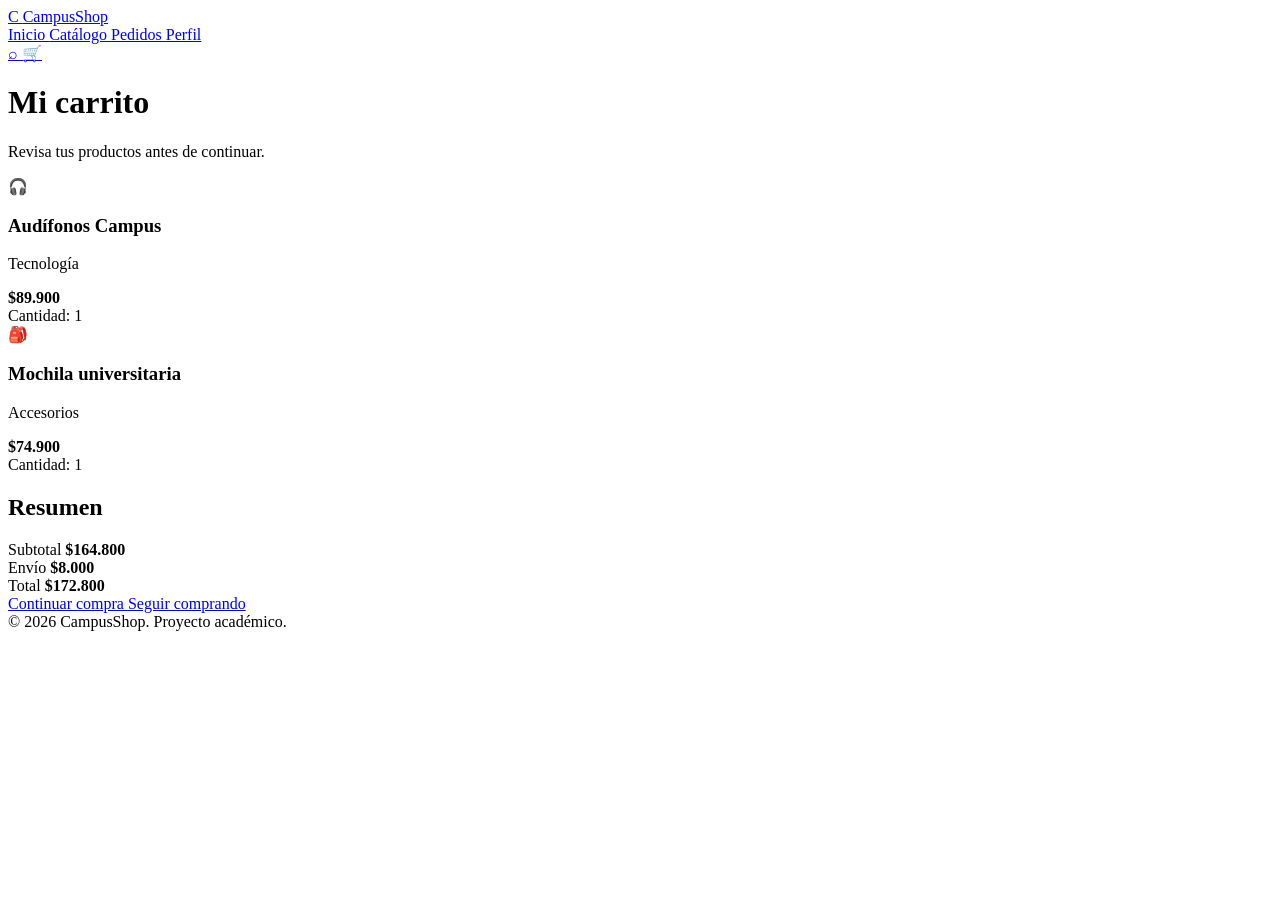
==== carrito.html @ 413bae86 "feat: implementar carrito.html y producto.html" ====
<!DOCTYPE html>
<html lang="es">

<head>

    <meta charset="UTF-8">

    <meta name="viewport" content="width=device-width, initial-scale=1.0">

    <title>Carrito | CampusShop</title>

    <link rel="stylesheet" href="css/base.css">
    <link rel="stylesheet" href="css/layout.css">
    <link rel="stylesheet" href="css/components.css">
    <link rel="stylesheet" href="css/responsive.css">

</head>


<body>

    <header class="site-header">

        <nav class="navbar container">

            <a href="index.html" class="logo">

                <span class="logo-mark">
                    C
                </span>

                <span>
                    CampusShop
                </span>

            </a>


            <div class="nav-links">

                <a href="index.html">
                    Inicio
                </a>

                <a href="catalogo.html">
                    Catálogo
                </a>

                <a href="historial.html">
                    Pedidos
                </a>

                <a href="perfil.html">
                    Perfil
                </a>

            </div>


            <div class="nav-actions">

                <a href="catalogo.html" class="icon-link">
                    ⌕
                </a>

                <a href="carrito.html" class="icon-link">
                    🛒
                </a>

            </div>

        </nav>

    </header>


    <main class="section">

        <div class="container">

            <header class="page-header">

                <h1>
                    Mi carrito
                </h1>

                <p>
                    Revisa tus productos antes de continuar.
                </p>

            </header>


            <div class="cart-layout">


                <section>


                    <article class="cart-item">

                        <div class="cart-thumb">
                            🎧
                        </div>


                        <div>

                            <div class="cart-meta">

                                <div>

                                    <h3>
                                        Audífonos Campus
                                    </h3>

                                    <p class="muted">
                                        Tecnología
                                    </p>

                                </div>


                                <strong>
                                    $89.900
                                </strong>

                            </div>


                            <span class="quantity">
                                Cantidad: 1
                            </span>

                        </div>

                    </article>


                    <article class="cart-item">

                        <div class="cart-thumb">
                            🎒
                        </div>


                        <div>

                            <div class="cart-meta">

                                <div>

                                    <h3>
                                        Mochila universitaria
                                    </h3>

                                    <p class="muted">
                                        Accesorios
                                    </p>

                                </div>


                                <strong>
                                    $74.900
                                </strong>

                            </div>


                            <span class="quantity">
                                Cantidad: 1
                            </span>

                        </div>

                    </article>

                </section>


                <aside class="summary">

                    <h2>
                        Resumen
                    </h2>


                    <div class="summary-row">

                        <span>
                            Subtotal
                        </span>

                        <strong>
                            $164.800
                        </strong>

                    </div>


                    <div class="summary-row">

                        <span>
                            Envío
                        </span>

                        <strong>
                            $8.000
                        </strong>

                    </div>


                    <div class="summary-row summary-total">

                        <span>
                            Total
                        </span>

                        <strong>
                            $172.800
                        </strong>

                    </div>


                    <a href="checkout.html" class="btn btn-block">
                        Continuar compra
                    </a>


                    <a href="catalogo.html" class="btn btn-secondary btn-block">
                        Seguir comprando
                    </a>

                </aside>

            </div>

        </div>

    </main>


    <footer class="site-footer">

        <div class="container">

            <div class="footer-bottom">
                © 2026 CampusShop. Proyecto académico.
            </div>

        </div>

    </footer>

</body>

</html>
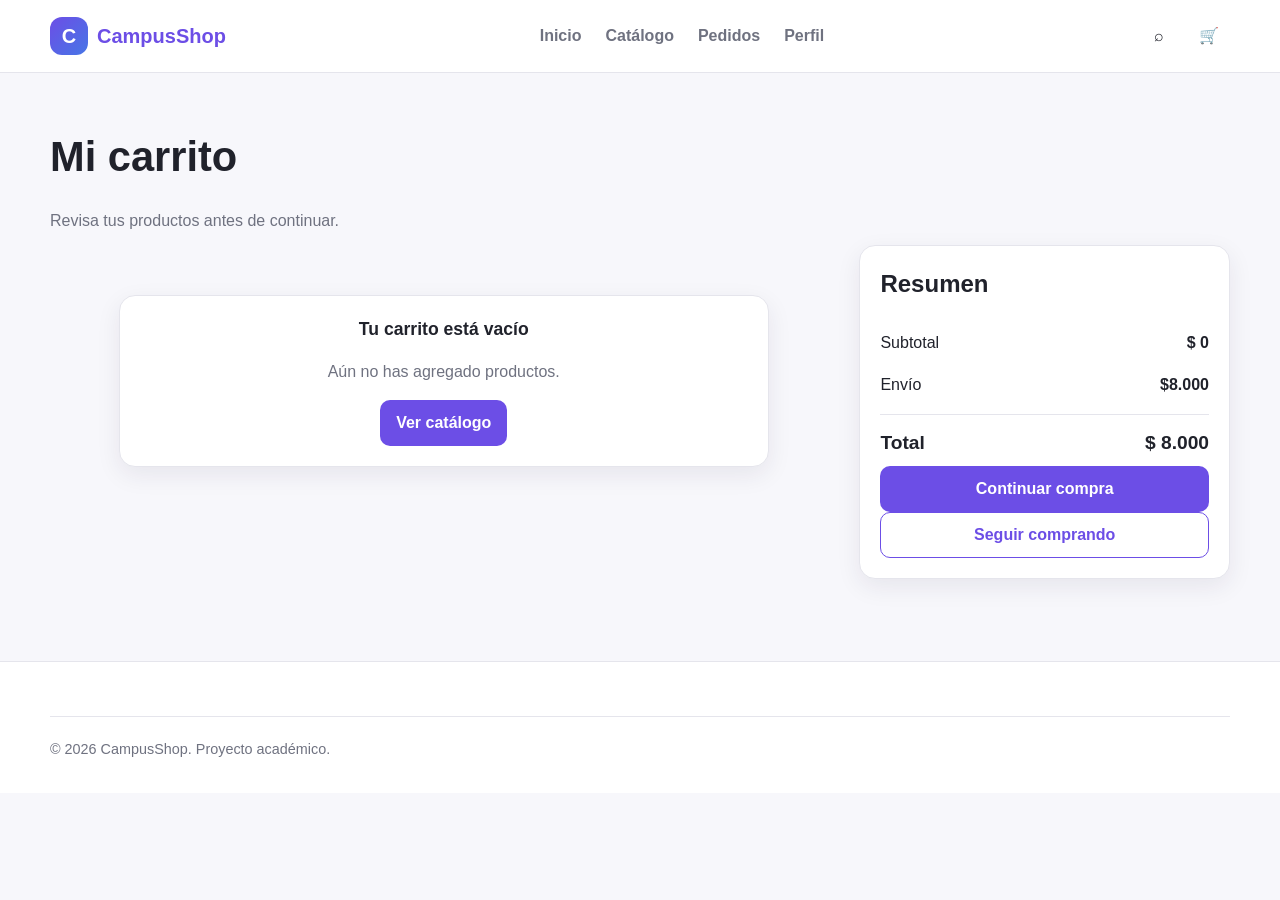
==== commit a54ca3e6: "feat: actualiza carrito, catalogo, producto y estilos, agrega imagenes" ====
--- a/carrito.html
+++ b/carrito.html
@@ -94,89 +94,7 @@
             <div class="cart-layout">
 
 
-                <section>
-
-
-                    <article class="cart-item">
-
-                        <div class="cart-thumb">
-                            🎧
-                        </div>
-
-
-                        <div>
-
-                            <div class="cart-meta">
-
-                                <div>
-
-                                    <h3>
-                                        Audífonos Campus
-                                    </h3>
-
-                                    <p class="muted">
-                                        Tecnología
-                                    </p>
-
-                                </div>
-
-
-                                <strong>
-                                    $89.900
-                                </strong>
-
-                            </div>
-
-
-                            <span class="quantity">
-                                Cantidad: 1
-                            </span>
-
-                        </div>
-
-                    </article>
-
-
-                    <article class="cart-item">
-
-                        <div class="cart-thumb">
-                            🎒
-                        </div>
-
-
-                        <div>
-
-                            <div class="cart-meta">
-
-                                <div>
-
-                                    <h3>
-                                        Mochila universitaria
-                                    </h3>
-
-                                    <p class="muted">
-                                        Accesorios
-                                    </p>
-
-                                </div>
-
-
-                                <strong>
-                                    $74.900
-                                </strong>
-
-                            </div>
-
-
-                            <span class="quantity">
-                                Cantidad: 1
-                            </span>
-
-                        </div>
-
-                    </article>
-
-                </section>
+                <section id="cart-items"></section>
 
 
                 <aside class="summary">
@@ -192,7 +110,7 @@
                             Subtotal
                         </span>
 
-                        <strong>
+                        <strong data-subtotal>
                             $164.800
                         </strong>
 
@@ -218,7 +136,7 @@
                             Total
                         </span>
 
-                        <strong>
+                        <strong data-total>
                             $172.800
                         </strong>
 
@@ -255,6 +173,91 @@
 
     </footer>
 
+    <script>
+        const CART_KEY = 'campusCart';
+        const subtotalEl = document.querySelector('[data-subtotal]');
+        const totalEl = document.querySelector('[data-total]');
+        const shipping = 8000;
+
+        const formatCurrency = (value) => {
+            return new Intl.NumberFormat('es-CO', {
+                style: 'currency',
+                currency: 'COP',
+                maximumFractionDigits: 0
+            }).format(value);
+        };
+
+        const getCart = () => {
+            const cart = localStorage.getItem(CART_KEY);
+            if (!cart) return [];
+            try {
+                return JSON.parse(cart);
+            } catch (error) {
+                return [];
+            }
+        };
+
+        const saveCart = (items) => {
+            localStorage.setItem(CART_KEY, JSON.stringify(items));
+        };
+
+        const renderCart = () => {
+            const items = getCart();
+            const cartSection = document.getElementById('cart-items');
+
+            if (!items.length) {
+                cartSection.innerHTML = `
+                    <div class="empty-card">
+                        <h3>Tu carrito está vacío</h3>
+                        <p class="muted">Aún no has agregado productos.</p>
+                        <a href="catalogo.html" class="btn btn-primary">Ver catálogo</a>
+                    </div>
+                `;
+                subtotalEl.textContent = formatCurrency(0);
+                totalEl.textContent = formatCurrency(8000);
+                return;
+            }
+
+            cartSection.innerHTML = items.map((item) => `
+                <article class="cart-item" data-id="${item.id}" data-price="${item.price}">
+                    <div class="cart-thumb">
+                        <img src="${item.image}" alt="${item.name}">
+                    </div>
+
+                    <div>
+                        <div class="cart-meta">
+                            <div>
+                                <h3>${item.name}</h3>
+                                <p class="muted">${item.category}</p>
+                            </div>
+                            <strong>${formatCurrency(item.price)}</strong>
+                        </div>
+
+                        <div class="cart-item-actions">
+                            <span class="quantity">Cantidad: ${item.quantity || 1}</span>
+                            <button class="remove-btn" type="button" data-id="${item.id}">Quitar</button>
+                        </div>
+                    </div>
+                </article>
+            `).join('');
+
+            document.querySelectorAll('.remove-btn').forEach((button) => {
+                button.addEventListener('click', () => {
+                    const id = button.dataset.id;
+                    const updatedCart = getCart().filter((item) => item.id !== id);
+                    saveCart(updatedCart);
+                    renderCart();
+                });
+            });
+
+            const subtotal = items.reduce((total, item) => total + Number(item.price || 0) * Number(item.quantity || 1), 0);
+            subtotalEl.textContent = formatCurrency(subtotal);
+            totalEl.textContent = formatCurrency(subtotal + shipping);
+        };
+
+        renderCart();
+    </script>
+
 </body>
 
 </html>
--- a/css/base.css
+++ b/css/base.css
@@ -0,0 +1,256 @@
+:root {
+
+    --primary: #6c4ee6;
+    --primary-dark: #5236c7;
+    --primary-soft: #eeeaff;
+
+    --secondary: #4776e6;
+
+    --text: #20222b;
+    --muted: #6f7280;
+
+    --border: #e5e5ec;
+
+    --surface: #ffffff;
+    --background: #f7f7fb;
+
+    --success: #238b57;
+    --warning: #b7791f;
+    --danger: #c53030;
+
+    --shadow:
+        0 8px 24px rgba(35, 31, 66, 0.08);
+
+    --radius: 16px;
+    --radius-sm: 10px;
+
+    --container: 1180px;
+
+    --font:
+        Arial,
+        Helvetica,
+        sans-serif;
+}
+
+
+*,
+*::before,
+*::after {
+
+    box-sizing: border-box;
+
+}
+
+
+html {
+
+    scroll-behavior: smooth;
+
+}
+
+
+body {
+
+    margin: 0;
+
+    background: var(--background);
+
+    color: var(--text);
+
+    font-family: var(--font);
+
+    line-height: 1.5;
+
+}
+
+
+img {
+
+    display: block;
+
+    max-width: 100%;
+
+}
+
+
+a {
+
+    color: inherit;
+
+    text-decoration: none;
+
+}
+
+
+button,
+input,
+select,
+textarea {
+
+    font: inherit;
+
+}
+
+
+button {
+
+    cursor: pointer;
+
+}
+
+
+ul {
+
+    margin: 0;
+
+    padding: 0;
+
+    list-style: none;
+
+}
+
+
+h1,
+h2,
+h3,
+p {
+
+    margin-top: 0;
+
+}
+
+
+h1 {
+
+    font-size: 2rem;
+
+    line-height: 1.15;
+
+}
+
+
+h2 {
+
+    font-size: 1.5rem;
+
+}
+
+
+h3 {
+
+    font-size: 1.1rem;
+
+}
+
+
+.container {
+
+    width: min(calc(100% - 32px),
+            var(--container));
+
+    margin-inline: auto;
+
+}
+
+
+.section {
+
+    padding-block: 32px;
+
+}
+
+
+.muted {
+
+    color: var(--muted);
+
+}
+
+
+.text-center {
+
+    text-align: center;
+
+}
+
+
+.badge {
+
+    display: inline-flex;
+
+    align-items: center;
+
+    width: fit-content;
+
+    padding: 5px 9px;
+
+    border-radius: 999px;
+
+    font-size: .75rem;
+
+    font-weight: 700;
+
+    background: var(--primary-soft);
+
+    color: var(--primary-dark);
+
+}
+
+
+.badge.success {
+
+    background: #e7f7ef;
+
+    color: var(--success);
+
+}
+
+
+.badge.warning {
+
+    background: #fff5df;
+
+    color: var(--warning);
+
+}
+
+
+.badge.danger {
+
+    background: #ffe9e9;
+
+    color: var(--danger);
+
+}
+
+
+.sr-only {
+
+    position: absolute;
+
+    width: 1px;
+
+    height: 1px;
+
+    padding: 0;
+
+    margin: -1px;
+
+    overflow: hidden;
+
+    clip: rect(0, 0, 0, 0);
+
+    white-space: nowrap;
+
+    border: 0;
+
+}
+
+
+:focus-visible {
+
+    outline: 3px solid rgba(108, 78, 230, .35);
+
+    outline-offset: 2px;
+
+}
--- a/css/layout.css
+++ b/css/layout.css
@@ -0,0 +1,981 @@
+.site-header {
+
+    position: sticky;
+
+    top: 0;
+
+    z-index: 10;
+
+    background: rgba(255, 255, 255, .96);
+
+    border-bottom: 1px solid var(--border);
+
+    backdrop-filter: blur(8px);
+
+}
+
+.header-inner {
+    min-height: 78px;
+    display: flex;
+    align-items: center;
+    justify-content: space-between;
+    gap: 16px;
+}
+
+.site-logo {
+    display: inline-flex;
+    align-items: center;
+    gap: 10px;
+    color: #1d1d2a;
+    font-size: 1.2rem;
+    font-weight: 800;
+}
+
+.logo-icon {
+    width: 34px;
+    height: 34px;
+    display: grid;
+    place-items: center;
+    border-radius: 10px;
+    background: linear-gradient(135deg, #6c4ee6, #4776e6);
+    color: white;
+    font-size: 1.2rem;
+}
+
+.logo-wordmark {
+    font-size: 1.25rem;
+    font-weight: 800;
+}
+
+.logo-wordmark span {
+    color: var(--primary);
+}
+
+.nav {
+    flex: 1;
+}
+
+.nav ul {
+    display: flex;
+    align-items: center;
+    gap: 18px;
+    margin: 0;
+    padding: 0;
+    list-style: none;
+}
+
+.nav a {
+    color: #4c4e5d;
+    font-weight: 600;
+}
+
+.nav a.active {
+    color: var(--primary);
+}
+
+.header-actions {
+    display: flex;
+    align-items: center;
+    gap: 10px;
+}
+
+.header-icon-btn {
+    position: relative;
+    width: 42px;
+    height: 42px;
+    display: grid;
+    place-items: center;
+    border-radius: 12px;
+    background: #f2f2f9;
+    font-size: 1.1rem;
+}
+
+.header-icon-btn .badge {
+    position: absolute;
+    top: -4px;
+    right: -4px;
+    min-width: 18px;
+    height: 18px;
+    display: grid;
+    place-items: center;
+    padding: 0 5px;
+    border-radius: 999px;
+    background: var(--primary);
+    color: white;
+    font-size: .7rem;
+}
+
+.hamburger {
+    display: none;
+    flex-direction: column;
+    gap: 5px;
+    width: 42px;
+    height: 42px;
+    padding: 10px 8px;
+    border: 0;
+    border-radius: 12px;
+    background: #f2f2f9;
+}
+
+.hamburger span {
+    display: block;
+    width: 100%;
+    height: 2px;
+    background: #2f3041;
+    border-radius: 2px;
+}
+
+.navbar {
+
+    min-height: 72px;
+
+    display: flex;
+
+    align-items: center;
+
+    justify-content: space-between;
+
+    gap: 16px;
+
+}
+
+
+.logo {
+
+    display: inline-flex;
+
+    align-items: center;
+
+    gap: 9px;
+
+    color: var(--primary);
+
+    font-size: 1.25rem;
+
+    font-weight: 800;
+
+}
+
+
+.logo-mark {
+
+    width: 38px;
+
+    height: 38px;
+
+    display: grid;
+
+    place-items: center;
+
+    border-radius: 12px;
+
+    color: white;
+
+    background:
+        linear-gradient(
+            135deg,
+            var(--primary),
+            var(--secondary)
+        );
+
+    font-weight: 900;
+
+}
+
+
+.nav-links {
+
+    display: none;
+
+}
+
+
+.nav-actions {
+
+    display: flex;
+
+    align-items: center;
+
+    gap: 8px;
+
+}
+
+
+.icon-link {
+
+    width: 42px;
+
+    height: 42px;
+
+    display: grid;
+
+    place-items: center;
+
+    border-radius: 50%;
+
+    color: var(--text);
+
+}
+
+
+.icon-link:hover {
+
+    background: var(--primary-soft);
+
+    color: var(--primary);
+
+}
+
+
+.page-header {
+
+    padding: 28px 0 12px;
+
+}
+
+
+.page-header p {
+
+    margin-bottom: 0;
+
+    color: var(--muted);
+
+}
+
+
+.hero {
+
+    padding: 32px 0;
+
+}
+
+
+.page-main {
+    padding-bottom: 40px;
+}
+
+.hero-section {
+    padding-top: 24px;
+}
+
+.hero-content {
+
+    padding: 28px;
+
+    border-radius: 28px;
+
+    color: white;
+
+    background:
+        linear-gradient(
+            135deg,
+            #6848df,
+            #4776e6
+        );
+
+    box-shadow: 0 20px 40px rgba(93, 74, 207, 0.22);
+
+}
+
+.hero-eyebrow {
+    display: inline-block;
+    margin-bottom: 16px;
+    font-size: 0.9rem;
+    font-weight: 700;
+    opacity: 0.95;
+}
+
+.hero-content h1 {
+
+    max-width: 700px;
+
+    margin-bottom: 12px;
+
+    font-size: clamp(2.3rem, 4vw, 4rem);
+
+    line-height: 1.08;
+
+}
+
+.grd-text,
+.grad-text {
+    color: #f3ecff;
+}
+
+.hero-content p {
+
+    max-width: 620px;
+
+    opacity: .92;
+
+    font-size: 1.05rem;
+
+}
+
+.search-bar {
+    max-width: 700px;
+    display: flex;
+    align-items: center;
+    gap: 12px;
+    padding: 8px 8px 8px 16px;
+    margin-top: 24px;
+    border-radius: 14px;
+    background: rgba(255, 255, 255, 0.14);
+    border: 1px solid rgba(255,255,255,0.2);
+    backdrop-filter: blur(4px);
+}
+
+.search-bar input {
+    flex: 1;
+    min-width: 0;
+    border: 0;
+    background: transparent;
+    color: white;
+    font-size: 1rem;
+}
+
+.search-bar input::placeholder {
+    color: rgba(255,255,255,0.8);
+}
+
+.search-bar .btn {
+    border-radius: 12px;
+    padding: 10px 18px;
+}
+
+.hero-stats {
+    display: flex;
+    flex-wrap: wrap;
+    gap: 28px;
+    margin-top: 28px;
+}
+
+.hero-stat {
+    display: grid;
+    gap: 4px;
+}
+
+.hero-stat .num {
+    font-size: 1.5rem;
+    font-weight: 800;
+}
+
+.hero-stat .lbl {
+    opacity: 0.9;
+}
+
+.search-box {
+
+    display: flex;
+
+    align-items: center;
+
+    gap: 10px;
+
+    padding: 7px 7px 7px 15px;
+
+    background: white;
+
+    border: 1px solid var(--border);
+
+    border-radius: 14px;
+
+}
+
+
+.search-box input {
+
+    width: 100%;
+
+    border: 0;
+
+    outline: 0;
+
+    background: transparent;
+
+}
+
+
+.search-box .btn {
+
+    flex: 0 0 auto;
+
+}
+
+
+.hero .search-box {
+
+    max-width: 700px;
+
+    margin-top: 24px;
+
+}
+
+
+.section-alt {
+    padding-top: 42px;
+}
+
+.section-header {
+    display: flex;
+    align-items: center;
+    justify-content: space-between;
+    gap: 16px;
+    margin-bottom: 18px;
+}
+
+.section-header h2 {
+    margin: 0;
+    font-size: clamp(1.8rem, 3vw, 2.5rem);
+}
+
+.categories-grid,
+.products-grid,
+.order-grid {
+
+    display: grid;
+
+    gap: 16px;
+
+}
+
+
+.categories-grid {
+
+    grid-template-columns:
+        repeat(2, 1fr);
+
+}
+
+
+.products-grid {
+
+    grid-template-columns:
+        repeat(2, 1fr);
+
+}
+
+
+.order-grid {
+
+    grid-template-columns: 1fr;
+
+}
+
+
+.content-grid {
+
+    display: grid;
+
+    gap: 24px;
+
+}
+
+
+.sidebar {
+
+    padding: 18px;
+
+    background: var(--surface);
+
+    border: 1px solid var(--border);
+
+    border-radius: var(--radius);
+
+}
+
+
+.filter-group + .filter-group {
+
+    margin-top: 22px;
+
+}
+
+
+.filter-group h3 {
+
+    margin-bottom: 10px;
+
+}
+
+
+.filter-option {
+
+    display: flex;
+
+    align-items: center;
+
+    gap: 9px;
+
+    margin: 8px 0;
+
+    color: var(--muted);
+
+}
+
+
+.product-card {
+
+    overflow: hidden;
+
+    background: var(--surface);
+
+    border: 1px solid var(--border);
+
+    border-radius: var(--radius);
+
+    box-shadow: var(--shadow);
+
+}
+
+
+.product-image {
+
+    aspect-ratio: 1 / 1;
+
+    display: grid;
+
+    place-items: center;
+
+    position: relative;
+
+    overflow: hidden;
+
+    background: #efeff7;
+
+    color: var(--primary);
+
+    font-size: 3rem;
+
+}
+
+.product-image img {
+    display: block;
+    width: 100%;
+    height: 100%;
+    object-fit: cover;
+}
+
+
+.product-image .badge {
+
+    position: absolute;
+
+    top: 12px;
+
+    left: 12px;
+
+}
+
+
+.product-info {
+
+    padding: 15px;
+
+}
+
+
+.product-info h3 {
+
+    margin-bottom: 5px;
+
+}
+
+
+.product-price {
+
+    margin: 10px 0 14px;
+
+    font-size: 1.1rem;
+
+    font-weight: 800;
+
+}
+
+
+.product-actions {
+
+    display: flex;
+
+    gap: 8px;
+
+}
+
+
+.category-card {
+
+    min-height: 150px;
+
+    padding: 20px 18px;
+
+    display: flex;
+
+    flex-direction: column;
+
+    justify-content: flex-end;
+
+    border-radius: 22px;
+
+    color: white;
+
+    background:
+        linear-gradient(
+            135deg,
+            #6c4ee6,
+            #4776e6
+        );
+
+    box-shadow: 0 16px 32px rgba(92, 87, 173, 0.18);
+    transition: transform 0.2s ease, box-shadow 0.2s ease;
+
+}
+
+.category-card:hover {
+    transform: translateY(-3px);
+    box-shadow: 0 18px 36px rgba(92, 87, 173, 0.22);
+}
+
+.category-card .cat-icon {
+    font-size: 2rem;
+    margin-bottom: 14px;
+}
+
+.category-card span {
+    font-size: 1.05rem;
+    font-weight: 700;
+}
+
+
+.category-card:nth-child(2) {
+
+    background:
+        linear-gradient(
+            135deg,
+            #4776e6,
+            #36a1dc
+        );
+
+}
+
+
+.category-card:nth-child(3) {
+
+    background:
+        linear-gradient(
+            135deg,
+            #7755dd,
+            #a76ae8
+        );
+
+}
+
+
+.category-card:nth-child(4) {
+
+    background:
+        linear-gradient(
+            135deg,
+            #5267db,
+            #6d8ce8
+        );
+
+}
+
+
+.category-card strong {
+
+    font-size: 1.1rem;
+
+}
+
+
+.detail-grid {
+
+    display: grid;
+
+    gap: 28px;
+
+}
+
+
+.detail-image {
+
+    min-height: 320px;
+
+    display: grid;
+
+    place-items: center;
+
+    border-radius: 22px;
+
+    overflow: hidden;
+
+    background: #ececf6;
+
+    color: var(--primary);
+
+    font-size: 7rem;
+
+}
+
+.detail-image img {
+    display: block;
+    width: 100%;
+    height: 100%;
+    object-fit: cover;
+}
+
+
+.detail-info .price {
+
+    margin: 12px 0;
+
+    font-size: 2rem;
+
+    font-weight: 800;
+
+}
+
+
+.tag-list {
+
+    display: flex;
+
+    flex-wrap: wrap;
+    gap: 7px;
+    margin: 18px 0;
+}
+
+.feature-list {
+    display: grid;
+    gap: 9px;
+    margin: 20px 0;
+}
+
+.feature-list li::before {
+    content: "✓";
+    margin-right: 8px;
+    color: var(--success);
+    font-weight: 800;
+}
+
+.cart-layout,
+.checkout-layout,
+.profile-layout {
+    display: grid;
+    gap: 22px;
+}
+
+.cart-item {
+    padding: 16px;
+    display: grid;
+    grid-template-columns: 80px 1fr;
+    gap: 14px;
+    background: var(--surface);
+    border: 1px solid var(--border);
+    border-radius: var(--radius);
+}
+
+.cart-item + .cart-item {
+    margin-top: 12px;
+}
+
+.cart-item-actions {
+    display: flex;
+    align-items: center;
+    justify-content: space-between;
+    gap: 12px;
+    margin-top: 12px;
+}
+
+.remove-btn {
+    padding: 7px 12px;
+    border: 1px solid #f0d7d7;
+    border-radius: 9px;
+    background: #fff1f1;
+    color: var(--danger);
+    font-weight: 700;
+}
+
+.remove-btn:hover {
+    background: #ffe5e5;
+}
+
+.cart-thumb {
+    width: 80px;
+    height: 80px;
+    display: grid;
+    place-items: center;
+    border-radius: 12px;
+    overflow: hidden;
+    background: #ededf6;
+    color: var(--primary);
+    font-size: 2rem;
+}
+
+.cart-thumb img {
+    width: 100%;
+    height: 100%;
+    object-fit: cover;
+    display: block;
+}
+
+.cart-meta {
+    display: flex;
+    justify-content: space-between;
+    gap: 12px;
+}
+
+.quantity {
+    width: fit-content;
+    padding: 6px 10px;
+    border: 1px solid var(--border);
+    border-radius: 8px;
+    background: white;
+}
+
+.summary,
+.form-card,
+.profile-card,
+.order-card,
+.empty-card {
+    padding: 20px;
+    background: var(--surface);
+    border: 1px solid var(--border);
+    border-radius: var(--radius);
+    box-shadow: var(--shadow);
+}
+
+.summary {
+    align-self: start;
+}
+
+.summary-row {
+    display: flex;
+    justify-content: space-between;
+    gap: 15px;
+    padding: 9px 0;
+}
+
+.summary-total {
+    padding-top: 14px;
+    margin-top: 8px;
+    border-top: 1px solid var(--border);
+    font-size: 1.2rem;
+    font-weight: 800;
+}
+
+.form-grid {
+    display: grid;
+    gap: 16px;
+}
+
+.field {
+    display: grid;
+    gap: 6px;
+}
+
+.field label {
+    font-weight: 700;
+}
+
+.field input,
+.field select,
+.field textarea {
+    width: 100%;
+    padding: 12px 13px;
+    border: 1px solid #d8d8e2;
+    border-radius: 10px;
+    background: white;
+    color: var(--text);
+}
+
+
+.field textarea {
+    min-height: 110px;
+    resize: vertical;
+}
+
+
+.profile-menu {
+    display: grid;
+    gap: 9px;
+    margin-top: 18px;
+}
+
+
+.profile-menu a {
+    padding: 13px;
+    border: 1px solid var(--border);
+    border-radius: 10px;
+}
+
+
+.profile-menu a:hover {
+    border-color: var(--primary);
+    color: var(--primary);
+}
+
+
+.order-card + .order-card {
+    margin-top: 14px;
+}
+
+
+.order-top,
+.order-bottom {
+    display: flex;
+    justify-content: space-between;
+    gap: 12px;
+    flex-wrap: wrap;
+}
+
+
+.order-bottom {
+    padding-top: 12px;
+    margin-top: 12px;
+    border-top: 1px solid var(--border);
+}
+
+
+.empty-card {
+    max-width: 650px;
+    margin: 50px auto;
+    text-align: center;
+}
+
+
+.empty-illustration {
+    width: 150px;
+    height: 150px;
+    margin: 0 auto 22px;
+    display: grid;
+    place-items: center;
+    border-radius: 50%;
+    background: var(--primary-soft);
+    color: var(--primary);
+    font-size: 4rem;
+}
+
+
+.site-footer {
+    margin-top: 50px;
+    padding: 32px 0;
+    border-top: 1px solid var(--border);
+    background: white;
+}
+
+
+.footer-grid {
+    display: grid;
+    gap: 24px;
+}
+
+
+.footer-bottom {
+    padding-top: 22px;
+    margin-top: 22px;
+    border-top: 1px solid var(--border);
+    color: var(--muted);
+    font-size: .9rem;
+}
--- a/css/components.css
+++ b/css/components.css
@@ -0,0 +1,276 @@
+.btn {
+
+    min-height: 42px;
+
+    padding: 10px 15px;
+
+    display: inline-flex;
+
+    align-items: center;
+
+    justify-content: center;
+
+    gap: 7px;
+
+    border: 1px solid transparent;
+
+    border-radius: 10px;
+
+    background: var(--primary);
+
+    color: white;
+
+    font-weight: 700;
+
+    transition:
+        transform .2s ease,
+        background .2s ease,
+        box-shadow .2s ease;
+
+}
+
+
+.btn:hover {
+
+    background: var(--primary-dark);
+
+    transform: translateY(-1px);
+
+}
+
+
+.btn:active {
+
+    transform: translateY(0);
+
+}
+
+
+.btn-secondary {
+
+    background: white;
+
+    color: var(--primary);
+
+    border-color: var(--primary);
+
+}
+
+
+.btn-secondary:hover {
+
+    color: white;
+
+}
+
+
+.btn-light {
+
+    background: var(--primary-soft);
+
+    color: var(--primary-dark);
+
+}
+
+
+.btn-block {
+
+    width: 100%;
+
+}
+
+
+.section-heading {
+
+    display: flex;
+
+    align-items: end;
+
+    justify-content: space-between;
+
+    gap: 16px;
+
+    margin-bottom: 18px;
+
+}
+
+
+.section-heading h2 {
+
+    margin-bottom: 4px;
+
+}
+
+
+.section-heading p {
+
+    margin-bottom: 0;
+
+    color: var(--muted);
+
+}
+
+
+.card-link {
+
+    transition:
+        transform .2s ease;
+
+}
+
+
+.card-link:hover {
+
+    transform: translateY(-3px);
+
+}
+
+
+.price-old {
+
+    margin-left: 7px;
+
+    color: var(--muted);
+
+    text-decoration: line-through;
+
+    font-size: .85rem;
+
+    font-weight: 400;
+
+}
+
+
+.divider {
+
+    height: 1px;
+
+    margin: 18px 0;
+
+    background: var(--border);
+
+}
+
+
+.alert {
+
+    padding: 12px 14px;
+
+    border-radius: 10px;
+
+    background: var(--primary-soft);
+
+    color: var(--primary-dark);
+
+}
+
+
+.rating {
+
+    color: #b7791f;
+
+    letter-spacing: 1px;
+
+}
+
+
+.product-toolbar {
+
+    padding: 14px;
+
+    margin-bottom: 18px;
+
+    display: flex;
+
+    align-items: center;
+
+    justify-content: space-between;
+
+    gap: 12px;
+
+    flex-wrap: wrap;
+
+    background: white;
+
+    border: 1px solid var(--border);
+
+    border-radius: var(--radius);
+
+}
+
+
+.product-toolbar select {
+
+    padding: 9px 12px;
+
+    border: 1px solid var(--border);
+
+    border-radius: 9px;
+
+    background: white;
+
+}
+
+
+.checkout-steps {
+
+    display: flex;
+
+    gap: 8px;
+
+    overflow-x: auto;
+
+    margin-bottom: 22px;
+
+}
+
+
+.step {
+
+    flex: 1;
+
+    min-width: 100px;
+
+    padding: 10px;
+
+    text-align: center;
+
+    border-radius: 9px;
+
+    background: #ececf3;
+
+    color: var(--muted);
+
+    font-size: .85rem;
+
+    font-weight: 700;
+
+}
+
+
+.step.active {
+
+    background: var(--primary);
+
+    color: white;
+
+}
+
+
+.status {
+
+    display: inline-flex;
+
+    padding: 5px 9px;
+
+    border-radius: 999px;
+
+    background: #e7f7ef;
+
+    color: var(--success);
+
+    font-size: .75rem;
+
+    font-weight: 700;
+
+}
--- a/css/responsive.css
+++ b/css/responsive.css
@@ -0,0 +1,153 @@
+@media (min-width: 640px) {
+
+
+    .container {
+
+        width:
+            min(calc(100% - 48px),
+                var(--container));
+
+    }
+
+
+    .categories-grid {
+
+        grid-template-columns:
+            repeat(4, 1fr);
+
+    }
+
+
+    .products-grid {
+
+        grid-template-columns:
+            repeat(3, 1fr);
+
+    }
+
+
+    .form-grid.two {
+
+        grid-template-columns:
+            repeat(2, 1fr);
+
+    }
+
+
+    .footer-grid {
+
+        grid-template-columns:
+            2fr 1fr 1fr;
+
+    }
+
+}
+
+
+@media (min-width: 860px) {
+
+
+    h1 {
+
+        font-size: 2.6rem;
+
+    }
+
+
+    .nav-links {
+
+        display: flex;
+
+        align-items: center;
+
+        gap: 24px;
+
+    }
+
+
+    .nav-links a {
+
+        padding: 8px 0;
+
+        color: var(--muted);
+
+        font-weight: 700;
+
+    }
+
+
+    .nav-links a:hover,
+    .nav-links a.active {
+
+        color: var(--primary);
+
+    }
+
+
+    .content-grid {
+
+        grid-template-columns:
+            250px 1fr;
+
+    }
+
+
+    .products-grid {
+
+        grid-template-columns:
+            repeat(3, 1fr);
+
+    }
+
+
+    .detail-grid {
+
+        grid-template-columns:
+            1fr 1fr;
+
+        align-items: start;
+
+    }
+
+
+    .cart-layout,
+    .checkout-layout {
+
+        grid-template-columns:
+            minmax(0, 1.7fr) minmax(280px, .8fr);
+
+        align-items: start;
+
+    }
+
+
+    .profile-layout {
+
+        grid-template-columns:
+            300px 1fr;
+
+        align-items: start;
+
+    }
+
+}
+
+
+@media (min-width: 1100px) {
+
+
+    .products-grid {
+
+        grid-template-columns:
+            repeat(4, 1fr);
+
+    }
+
+
+    .hero-content {
+
+        padding: 48px;
+
+    }
+
+}
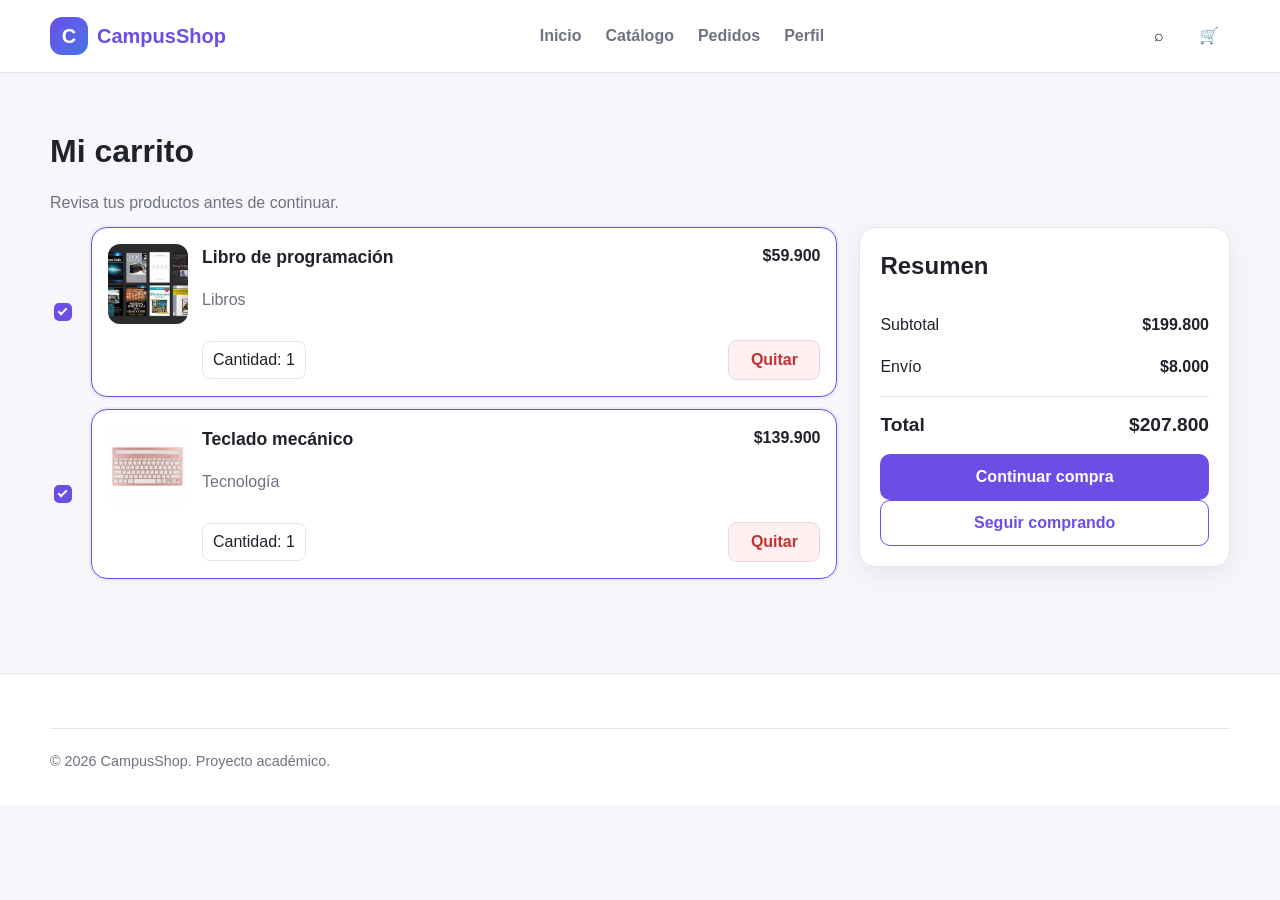
==== commit 3caa681d: "feat:modificaciones carrito, catalogo, index, producto y layout.css" ====
--- a/carrito.html
+++ b/carrito.html
@@ -93,65 +93,119 @@
 
             <div class="cart-layout">
 
-
-                <section id="cart-items"></section>
-
+                <section id="cart-items" class="cart-list">
+                    <div class="cart-item-wrap">
+                        <input class="cart-select" type="checkbox" id="select-book" checked>
+                        <article class="cart-item">
+                            <div class="cart-thumb">
+                                <img src="img/libros.webp" alt="Libro de programación">
+                            </div>
+                            <div>
+                                <div class="cart-meta">
+                                    <div>
+                                        <h3>Libro de programación</h3>
+                                        <p class="muted">Libros</p>
+                                    </div>
+                                    <strong>$59.900</strong>
+                                </div>
+                                <div class="cart-item-actions">
+                                    <span class="quantity">Cantidad: 1</span>
+                                    <label class="remove-btn" for="select-book">Quitar</label>
+                                </div>
+                            </div>
+                        </article>
+                    </div>
+
+                    <div class="cart-item-wrap">
+                        <input class="cart-select" type="checkbox" id="select-keyboard" checked>
+                        <article class="cart-item">
+                            <div class="cart-thumb">
+                                <img src="img/teclado.webp" alt="Teclado mecánico">
+                            </div>
+                            <div>
+                                <div class="cart-meta">
+                                    <div>
+                                        <h3>Teclado mecánico</h3>
+                                        <p class="muted">Tecnología</p>
+                                    </div>
+                                    <strong>$139.900</strong>
+                                </div>
+                                <div class="cart-item-actions">
+                                    <span class="quantity">Cantidad: 1</span>
+                                    <label class="remove-btn" for="select-keyboard">Quitar</label>
+                                </div>
+                            </div>
+                        </article>
+                    </div>
+                </section>
 
                 <aside class="summary">
-
-                    <h2>
-                        Resumen
-                    </h2>
-
-
-                    <div class="summary-row">
-
-                        <span>
-                            Subtotal
-                        </span>
-
-                        <strong data-subtotal>
-                            $164.800
-                        </strong>
-
+                    <h2>Resumen</h2>
+
+                    <div class="totals-panel">
+                        <div class="summary-state summary-empty">
+                            <div class="summary-row">
+                                <span>Subtotal</span>
+                                <strong>$0</strong>
+                            </div>
+                            <div class="summary-row">
+                                <span>Envío</span>
+                                <strong>$0</strong>
+                            </div>
+                            <div class="summary-row summary-total">
+                                <span>Total</span>
+                                <strong>$0</strong>
+                            </div>
+                        </div>
+
+                        <div class="summary-state summary-book">
+                            <div class="summary-row">
+                                <span>Subtotal</span>
+                                <strong>$59.900</strong>
+                            </div>
+                            <div class="summary-row">
+                                <span>Envío</span>
+                                <strong>$8.000</strong>
+                            </div>
+                            <div class="summary-row summary-total">
+                                <span>Total</span>
+                                <strong>$67.900</strong>
+                            </div>
+                        </div>
+
+                        <div class="summary-state summary-keyboard">
+                            <div class="summary-row">
+                                <span>Subtotal</span>
+                                <strong>$139.900</strong>
+                            </div>
+                            <div class="summary-row">
+                                <span>Envío</span>
+                                <strong>$8.000</strong>
+                            </div>
+                            <div class="summary-row summary-total">
+                                <span>Total</span>
+                                <strong>$147.900</strong>
+                            </div>
+                        </div>
+
+                        <div class="summary-state summary-both">
+                            <div class="summary-row">
+                                <span>Subtotal</span>
+                                <strong>$199.800</strong>
+                            </div>
+                            <div class="summary-row">
+                                <span>Envío</span>
+                                <strong>$8.000</strong>
+                            </div>
+                            <div class="summary-row summary-total">
+                                <span>Total</span>
+                                <strong>$207.800</strong>
+                            </div>
+                        </div>
                     </div>
 
-
-                    <div class="summary-row">
-
-                        <span>
-                            Envío
-                        </span>
-
-                        <strong>
-                            $8.000
-                        </strong>
-
-                    </div>
-
-
-                    <div class="summary-row summary-total">
-
-                        <span>
-                            Total
-                        </span>
-
-                        <strong data-total>
-                            $172.800
-                        </strong>
-
-                    </div>
-
-
-                    <a href="checkout.html" class="btn btn-block">
-                        Continuar compra
-                    </a>
-
-
-                    <a href="catalogo.html" class="btn btn-secondary btn-block">
-                        Seguir comprando
-                    </a>
-
+                    <a href="checkout.html" class="btn btn-block">Continuar compra</a>
+                    <a href="catalogo.html" class="btn btn-secondary btn-block">Seguir comprando</a>
                 </aside>
 
             </div>
@@ -173,91 +227,6 @@
 
     </footer>
 
-    <script>
-        const CART_KEY = 'campusCart';
-        const subtotalEl = document.querySelector('[data-subtotal]');
-        const totalEl = document.querySelector('[data-total]');
-        const shipping = 8000;
-
-        const formatCurrency = (value) => {
-            return new Intl.NumberFormat('es-CO', {
-                style: 'currency',
-                currency: 'COP',
-                maximumFractionDigits: 0
-            }).format(value);
-        };
-
-        const getCart = () => {
-            const cart = localStorage.getItem(CART_KEY);
-            if (!cart) return [];
-            try {
-                return JSON.parse(cart);
-            } catch (error) {
-                return [];
-            }
-        };
-
-        const saveCart = (items) => {
-            localStorage.setItem(CART_KEY, JSON.stringify(items));
-        };
-
-        const renderCart = () => {
-            const items = getCart();
-            const cartSection = document.getElementById('cart-items');
-
-            if (!items.length) {
-                cartSection.innerHTML = `
-                    <div class="empty-card">
-                        <h3>Tu carrito está vacío</h3>
-                        <p class="muted">Aún no has agregado productos.</p>
-                        <a href="catalogo.html" class="btn btn-primary">Ver catálogo</a>
-                    </div>
-                `;
-                subtotalEl.textContent = formatCurrency(0);
-                totalEl.textContent = formatCurrency(8000);
-                return;
-            }
-
-            cartSection.innerHTML = items.map((item) => `
-                <article class="cart-item" data-id="${item.id}" data-price="${item.price}">
-                    <div class="cart-thumb">
-                        <img src="${item.image}" alt="${item.name}">
-                    </div>
-
-                    <div>
-                        <div class="cart-meta">
-                            <div>
-                                <h3>${item.name}</h3>
-                                <p class="muted">${item.category}</p>
-                            </div>
-                            <strong>${formatCurrency(item.price)}</strong>
-                        </div>
-
-                        <div class="cart-item-actions">
-                            <span class="quantity">Cantidad: ${item.quantity || 1}</span>
-                            <button class="remove-btn" type="button" data-id="${item.id}">Quitar</button>
-                        </div>
-                    </div>
-                </article>
-            `).join('');
-
-            document.querySelectorAll('.remove-btn').forEach((button) => {
-                button.addEventListener('click', () => {
-                    const id = button.dataset.id;
-                    const updatedCart = getCart().filter((item) => item.id !== id);
-                    saveCart(updatedCart);
-                    renderCart();
-                });
-            });
-
-            const subtotal = items.reduce((total, item) => total + Number(item.price || 0) * Number(item.quantity || 1), 0);
-            subtotalEl.textContent = formatCurrency(subtotal);
-            totalEl.textContent = formatCurrency(subtotal + shipping);
-        };
-
-        renderCart();
-    </script>
-
 </body>
 
 </html>
--- a/css/layout.css
+++ b/css/layout.css
@@ -74,6 +74,7 @@
 }
 
 .header-actions {
+    position: relative;
     display: flex;
     align-items: center;
     gap: 10px;
@@ -88,6 +89,66 @@
     border-radius: 12px;
     background: #f2f2f9;
     font-size: 1.1rem;
+}
+
+.menu-panel {
+    position: relative;
+    display: inline-block;
+}
+
+.menu-panel summary {
+    list-style: none;
+}
+
+.menu-panel summary::-webkit-details-marker {
+    display: none;
+}
+
+.menu-button {
+    width: 42px;
+    height: 42px;
+    display: grid;
+    place-content: center;
+    gap: 5px;
+    border-radius: 12px;
+    background: #f2f2f9;
+    cursor: pointer;
+}
+
+.menu-button span {
+    display: block;
+    width: 18px;
+    height: 2px;
+    border-radius: 999px;
+    background: #1d1d2a;
+}
+
+.more-menu {
+    position: absolute;
+    top: 56px;
+    right: 0;
+    min-width: 220px;
+    background: rgba(13, 33, 40, 0.96);
+    border-radius: 18px;
+    box-shadow: 0 18px 40px rgba(15,23,42,0.25);
+    overflow: hidden;
+    z-index: 20;
+}
+
+.more-menu a {
+    display: block;
+    padding: 14px 18px;
+    color: #edf3f7;
+    font-weight: 600;
+    border-bottom: 1px solid rgba(255,255,255,0.08);
+}
+
+.more-menu a:last-child {
+    border-bottom: 0;
+}
+
+.more-menu a:hover {
+    background: rgba(255,255,255,0.06);
 }
 
 .header-icon-btn .badge {
@@ -767,6 +828,7 @@
 }
 
 .cart-item {
+    flex: 1;
     padding: 16px;
     display: grid;
     grid-template-columns: 80px 1fr;
@@ -776,8 +838,52 @@
     border-radius: var(--radius);
 }
 
-.cart-item + .cart-item {
-    margin-top: 12px;
+.cart-item-wrap {
+    display: flex;
+    align-items: center;
+    gap: 16px;
+    margin-bottom: 12px;
+}
+
+.cart-select {
+    appearance: none;
+    width: 18px;
+    height: 18px;
+    border: 2px solid #9aa0b3;
+    border-radius: 5px;
+    background: white;
+    cursor: pointer;
+    position: relative;
+}
+
+.cart-select:checked {
+    background: var(--primary);
+    border-color: var(--primary);
+}
+
+.cart-select:checked::after {
+    content: "";
+    position: absolute;
+    left: 4px;
+    top: 1px;
+    width: 5px;
+    height: 9px;
+    border: solid white;
+    border-width: 0 2px 2px 0;
+    transform: rotate(45deg);
+}
+
+.cart-item-wrap:has(.cart-select:checked) .cart-item {
+    border-color: var(--primary);
+    box-shadow: 0 0 0 2px rgba(108, 78, 230, 0.08);
+}
+
+.cart-item-wrap:has(.cart-select:not(:checked)) {
+    opacity: 0.5;
+}
+
+.cart-item-wrap:has(.cart-select:not(:checked)) .cart-item {
+    border-style: dashed;
 }
 
 .cart-item-actions {
@@ -789,16 +895,37 @@
 }
 
 .remove-btn {
+    min-width: 92px;
     padding: 7px 12px;
+    display: inline-flex;
+    align-items: center;
+    justify-content: center;
     border: 1px solid #f0d7d7;
     border-radius: 9px;
     background: #fff1f1;
     color: var(--danger);
     font-weight: 700;
+    cursor: pointer;
 }
 
 .remove-btn:hover {
     background: #ffe5e5;
+}
+
+.totals-panel {
+    position: relative;
+    min-height: 150px;
+}
+
+.summary-state {
+    display: none;
+}
+
+body:has(#select-book:checked):not(:has(#select-keyboard:checked)) .summary-book,
+body:has(#select-keyboard:checked):not(:has(#select-book:checked)) .summary-keyboard,
+body:has(#select-book:checked):has(#select-keyboard:checked) .summary-both,
+body:not(:has(#select-book:checked)):not(:has(#select-keyboard:checked)) .summary-empty {
+    display: block;
 }
 
 .cart-thumb {
--- a/css/responsive.css
+++ b/css/responsive.css
@@ -1,153 +1,222 @@
-@media (min-width: 640px) {
-
-
+@media (max-width: 767px) {
+    .nav {
+        display: none;
+    }
+
+    .header-actions {
+        gap: 8px;
+    }
+
+    .site-header {
+        padding: 0 8px;
+    }
+
+    .header-inner {
+        min-height: 70px;
+    }
+
+    .site-logo {
+        font-size: 1.05rem;
+    }
+
+    .page-main {
+        padding-bottom: 24px;
+    }
+
+    .hero-section {
+        padding: 18px 0 8px;
+    }
+
+    .hero-content {
+        padding: 20px 18px 18px;
+        border-radius: 22px;
+    }
+
+    .hero-eyebrow {
+        margin-bottom: 12px;
+        font-size: 0.8rem;
+    }
+
+    .hero-content h1 {
+        font-size: clamp(2.1rem, 8vw, 3.4rem);
+        line-height: 1.08;
+        margin-bottom: 12px;
+    }
+
+    .hero-content p {
+        font-size: 0.98rem;
+        line-height: 1.5;
+    }
+
+    .search-bar {
+        flex-direction: column;
+        align-items: stretch;
+        gap: 10px;
+        padding: 10px;
+        margin-top: 20px;
+    }
+
+    .search-bar input,
+    .search-bar button {
+        width: 100%;
+    }
+
+    .hero-stats {
+        display: grid;
+        grid-template-columns: repeat(3, minmax(0, 1fr));
+        gap: 12px;
+        margin-top: 22px;
+    }
+
+    .hero-stat .num {
+        font-size: 1.2rem;
+    }
+
+    .hero-stat .lbl {
+        font-size: 0.8rem;
+    }
+
+    .section-alt {
+        padding-top: 26px;
+    }
+
+    .section-header {
+        align-items: center;
+        margin-bottom: 14px;
+    }
+
+    .section-header h2 {
+        font-size: 1.9rem;
+    }
+
+    .categories-grid {
+        grid-template-columns: 1fr;
+        gap: 12px;
+    }
+
+    .category-card {
+        min-height: 130px;
+    }
+
+    .products-grid {
+        grid-template-columns: 1fr;
+        gap: 14px;
+    }
+
+    .content-grid,
+    .cart-layout,
+    .checkout-layout,
+    .detail-grid,
+    .profile-layout {
+        grid-template-columns: 1fr;
+        gap: 16px;
+    }
+
+    .sidebar {
+        order: 1;
+    }
+
+    .product-toolbar {
+        flex-direction: column;
+        align-items: flex-start;
+        gap: 12px;
+    }
+
+    .more-menu-toggle {
+        display: inline-flex;
+        align-items: center;
+        justify-content: center;
+    }
+}
+
+@media (min-width: 768px) and (max-width: 1023px) {
     .container {
-
-        width:
-            min(calc(100% - 48px),
-                var(--container));
-
-    }
-
+        width: min(calc(100% - 32px), var(--container));
+    }
 
     .categories-grid {
-
-        grid-template-columns:
-            repeat(4, 1fr);
-
-    }
-
-
-    .products-grid {
-
-        grid-template-columns:
-            repeat(3, 1fr);
-
-    }
-
+        grid-template-columns: repeat(2, 1fr);
+    }
+
+    .products-grid {
+        grid-template-columns: repeat(2, 1fr);
+    }
+
+    .content-grid {
+        grid-template-columns: 220px 1fr;
+    }
+
+    .cart-layout,
+    .checkout-layout {
+        grid-template-columns: 1fr;
+    }
+}
+
+@media (min-width: 1024px) {
+    .container {
+        width: min(calc(100% - 48px), var(--container));
+    }
+
+    .categories-grid {
+        grid-template-columns: repeat(4, 1fr);
+    }
+
+    .products-grid {
+        grid-template-columns: repeat(3, 1fr);
+    }
 
     .form-grid.two {
-
-        grid-template-columns:
-            repeat(2, 1fr);
-
-    }
-
+        grid-template-columns: repeat(2, 1fr);
+    }
 
     .footer-grid {
-
-        grid-template-columns:
-            2fr 1fr 1fr;
-
-    }
-
-}
-
-
-@media (min-width: 860px) {
-
-
-    h1 {
-
-        font-size: 2.6rem;
-
-    }
-
+        grid-template-columns: 2fr 1fr 1fr;
+    }
 
     .nav-links {
-
         display: flex;
-
         align-items: center;
-
         gap: 24px;
-
-    }
-
+    }
 
     .nav-links a {
-
         padding: 8px 0;
-
         color: var(--muted);
-
         font-weight: 700;
-
-    }
-
+    }
 
     .nav-links a:hover,
     .nav-links a.active {
-
         color: var(--primary);
-
-    }
-
+    }
 
     .content-grid {
-
-        grid-template-columns:
-            250px 1fr;
-
-    }
-
-
-    .products-grid {
-
-        grid-template-columns:
-            repeat(3, 1fr);
-
-    }
-
+        grid-template-columns: 250px 1fr;
+    }
 
     .detail-grid {
-
-        grid-template-columns:
-            1fr 1fr;
-
+        grid-template-columns: 1fr 1fr;
         align-items: start;
-
-    }
-
+    }
 
     .cart-layout,
     .checkout-layout {
-
-        grid-template-columns:
-            minmax(0, 1.7fr) minmax(280px, .8fr);
-
+        grid-template-columns: minmax(0, 1.7fr) minmax(280px, .8fr);
         align-items: start;
-
-    }
-
+    }
 
     .profile-layout {
-
-        grid-template-columns:
-            300px 1fr;
-
+        grid-template-columns: 300px 1fr;
         align-items: start;
-
-    }
-
+    }
 }
 
-
-@media (min-width: 1100px) {
-
-
-    .products-grid {
-
-        grid-template-columns:
-            repeat(4, 1fr);
-
-    }
-
+@media (min-width: 1280px) {
+    .products-grid {
+        grid-template-columns: repeat(4, 1fr);
+    }
 
     .hero-content {
-
         padding: 48px;
-
-    }
-
+    }
 }
